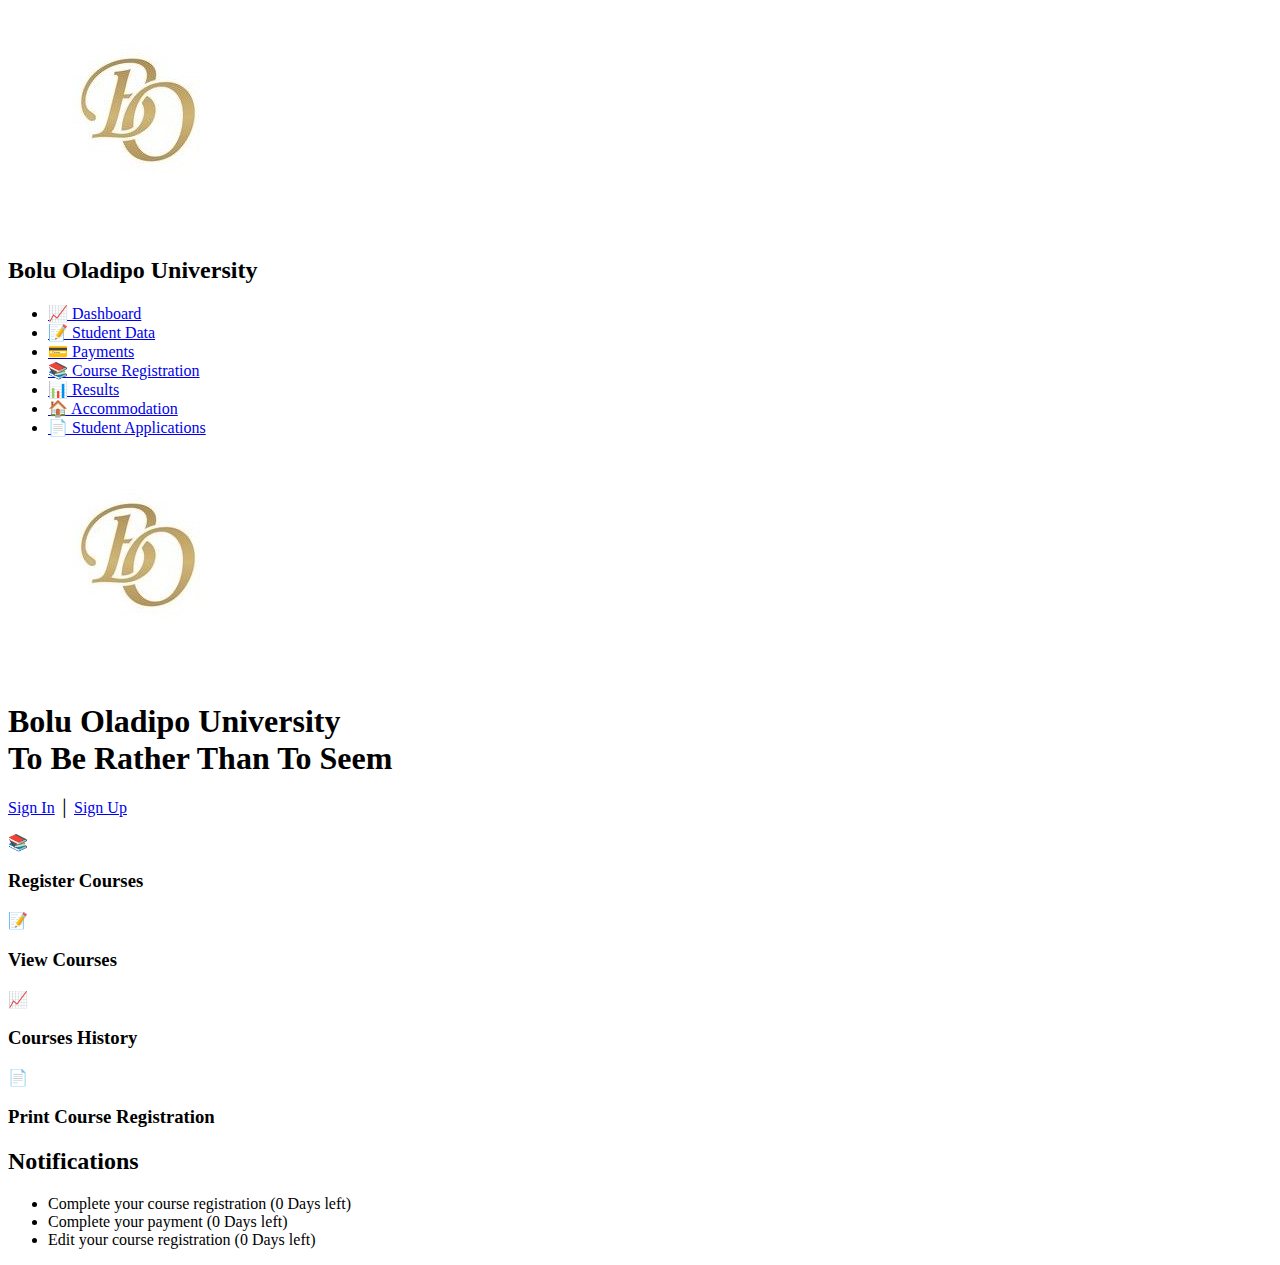
==== index.html @ 2cfb645b "my second commit" ====
<!DOCTYPE html>
<html lang="en">
<head>
  <meta charset="UTF-8">
  <meta name="viewport" content="width=device-width, initial-scale=1.0">
  <title>Student Portal</title>
  <link rel="stylesheet" href="include/index.css"> 
</head>
<body>
  <div class="sidebar">
    <div class="header">
      <img src="images\b26dbc0d12a289615004b4d280d8ba84.jpg" alt="Logo">
      <h2>Bolu Oladipo University</h2>
    </div>
    <ul>
      <li><a href="#"><span class="icon">&#128200;</span> Dashboard</a></li>
      <li><a href="#"><span class="icon">&#128221;</span> Student Data</a></li>
      <li><a href="#"><span class="icon">&#128179;</span> Payments</a></li>
      <li><a href="#"><span class="icon">&#128218;</span> Course Registration</a></li>
      <li><a href="#"><span class="icon">&#128202;</span> Results</a></li>
      <li><a href="#"><span class="icon">&#127968;</span> Accommodation</a></li>
      <li><a href="#"><span class="icon">&#128196;</span> Student Applications</a></li>
    </ul>
  </div>

  <div class="main">
    <div class="header">
        <div class="user-profile">
        <img src="images\b26dbc0d12a289615004b4d280d8ba84.jpg" alt="Profile"></div>
      <h1 class="fs">Bolu Oladipo University <br>To Be Rather Than To Seem</h1>
      <div class="user-profile">
        <p class="ps">
          <a href="sign in .html">Sign In</a> │     
          <a href="sign up.html">Sign Up</a>
        </p>
        
      </div>
    </div>

    <div class="content">
      <div class="card">
        <span class="icon">&#128218;</span>
        <h3>Register Courses</h3>
      </div>
      <div class="card">
        <span class="icon">&#128221;</span> 
        <h3>View Courses</h3>
      </div>
      <div class="card">
        <span class="icon">&#128200;</span>
        <h3>Courses History</h3>
      </div>
      <div class="card">
        <span class="icon">&#128196;</span> 
        <h3>Print Course Registration</h3>
      </div>
    </div>

    <div class="info-panel">
      <h2>Notifications</h2>
      <ul>
        <li>Complete your course registration (0 Days left)</li>
        <li>Complete your payment (0 Days left)</li>
        <li>Edit your course registration (0 Days left)</li>
      </ul>
    </div>
  </div>
</body>
</html>
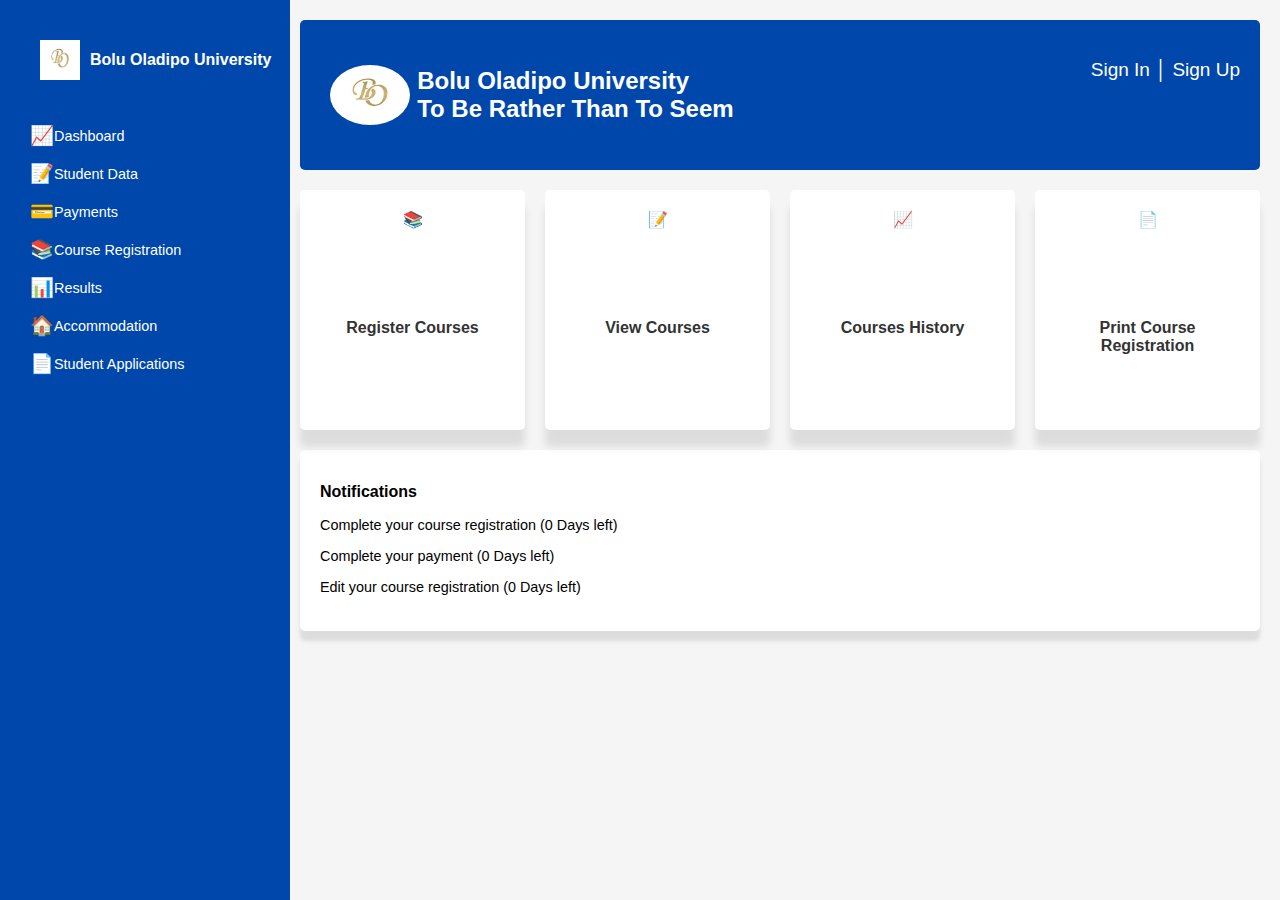
==== commit 7296571f: "Update index.html" ====
--- a/index.html
+++ b/index.html
@@ -4,7 +4,7 @@
   <meta charset="UTF-8">
   <meta name="viewport" content="width=device-width, initial-scale=1.0">
   <title>Student Portal</title>
-  <link rel="stylesheet" href="include/index.css"> 
+  <link rel="stylesheet" href="Include\index.css"> 
 </head>
 <body>
   <div class="sidebar">
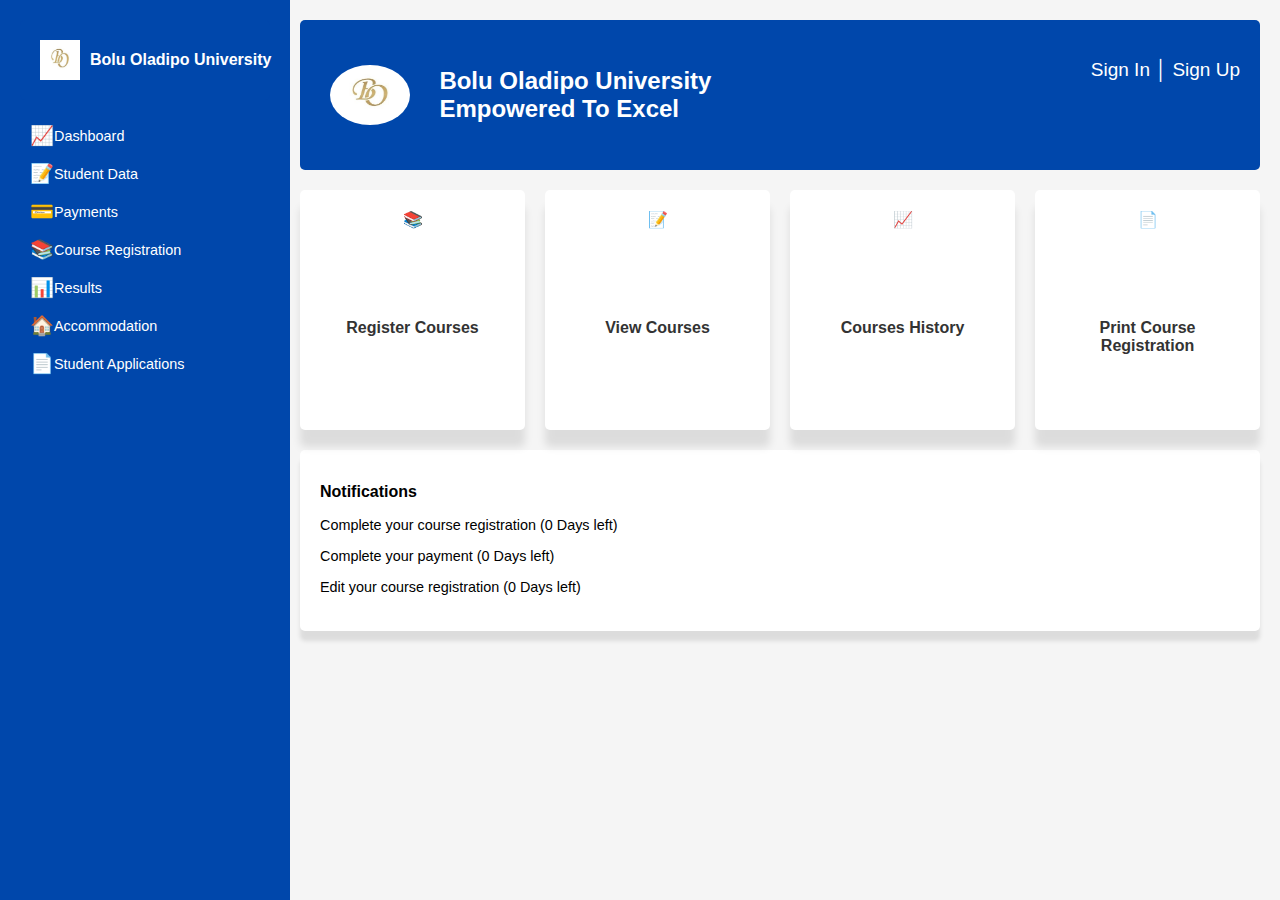
==== commit ee1e6061: "Update index.html" ====
--- a/index.html
+++ b/index.html
@@ -27,7 +27,7 @@
     <div class="header">
         <div class="user-profile">
         <img src="images\b26dbc0d12a289615004b4d280d8ba84.jpg" alt="Profile"></div>
-      <h1 class="fs">Bolu Oladipo University <br>To Be Rather Than To Seem</h1>
+      <h1 class="fs">Bolu Oladipo University <br>Empowered To Excel</h1>
       <div class="user-profile">
         <p class="ps">
           <a href="sign in .html">Sign In</a> │     
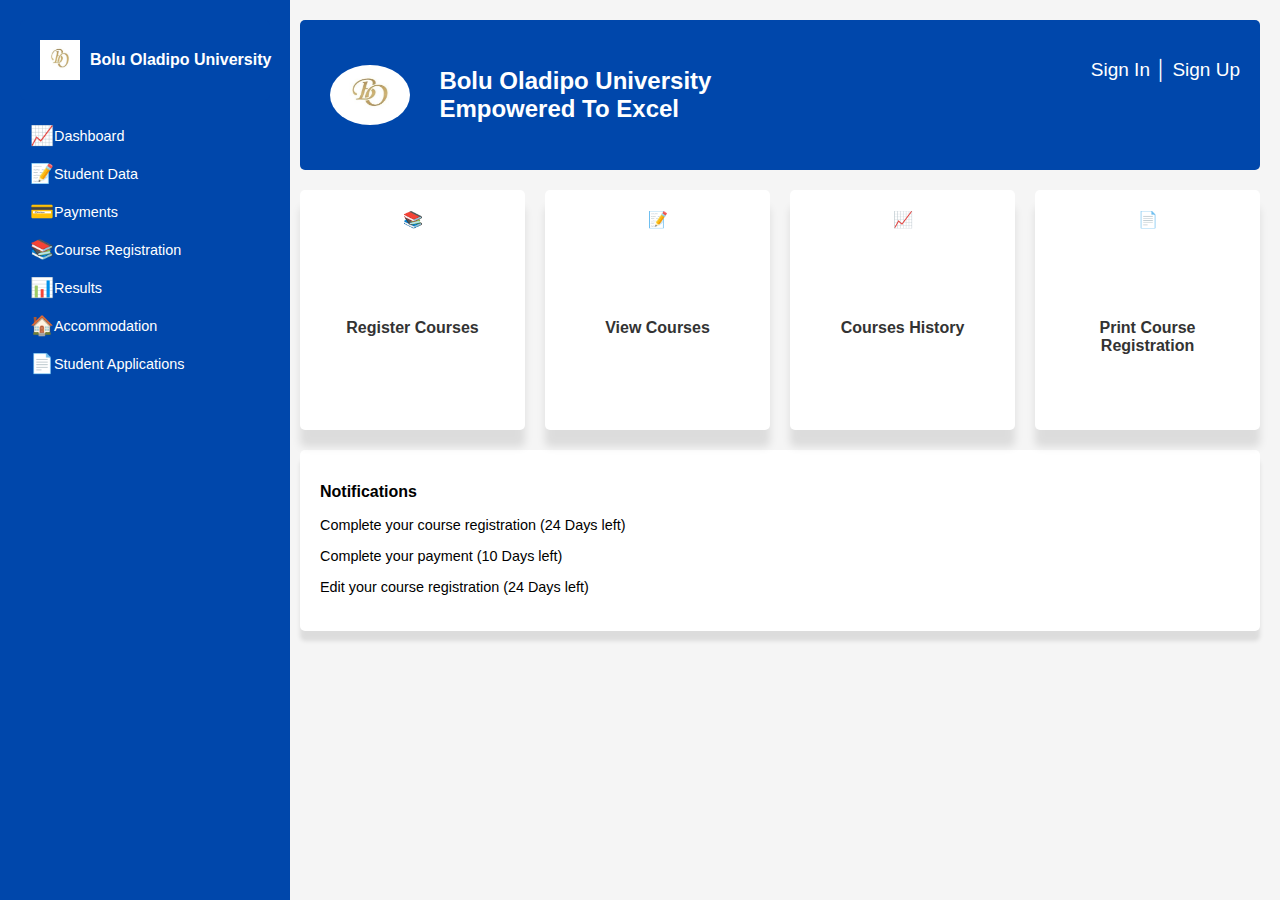
==== commit 9a0b93cb: "Update index.html" ====
--- a/index.html
+++ b/index.html
@@ -59,9 +59,9 @@
     <div class="info-panel">
       <h2>Notifications</h2>
       <ul>
-        <li>Complete your course registration (0 Days left)</li>
-        <li>Complete your payment (0 Days left)</li>
-        <li>Edit your course registration (0 Days left)</li>
+        <li>Complete your course registration (24 Days left)</li>
+        <li>Complete your payment (10 Days left)</li>
+        <li>Edit your course registration (24 Days left)</li>
       </ul>
     </div>
   </div>
